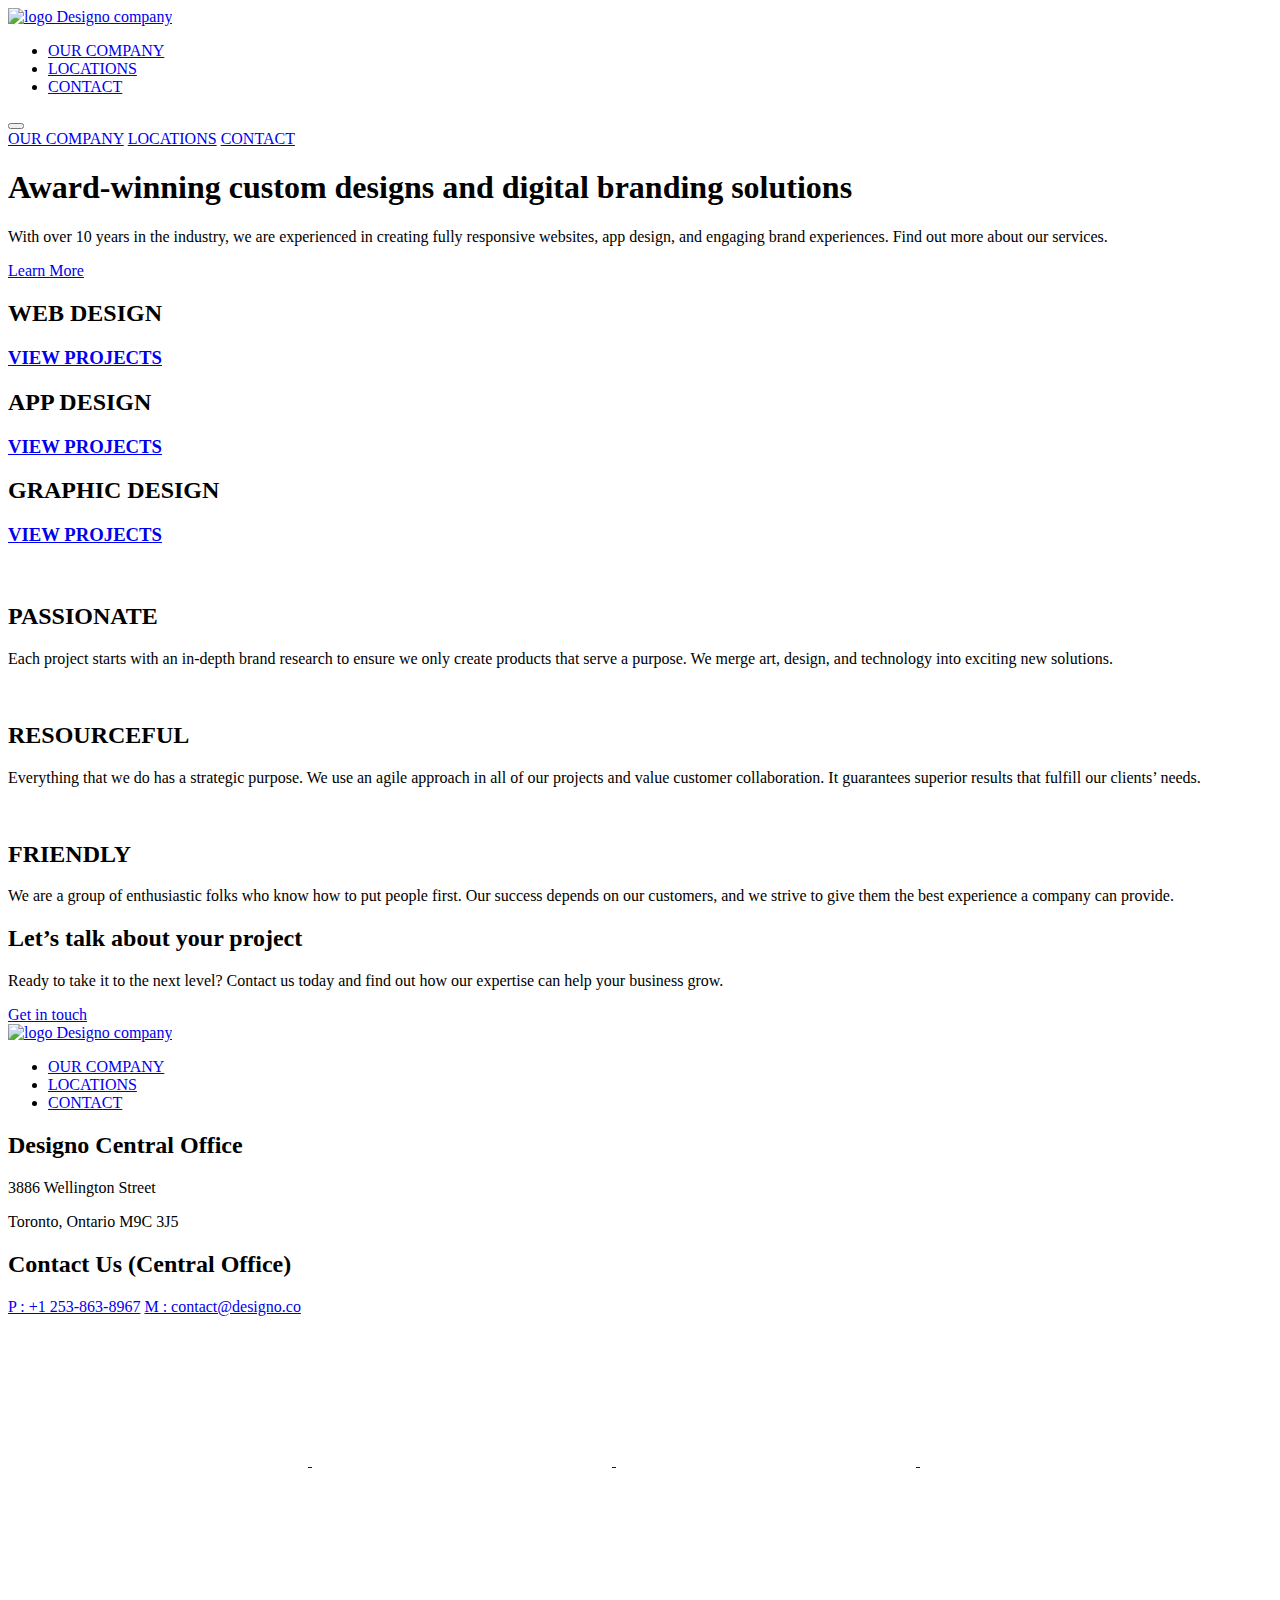
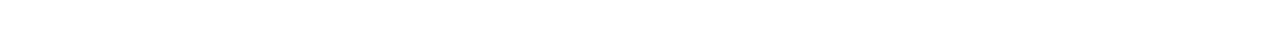
==== index.html @ 315377ab "Add files via upload" ====
<!DOCTYPE html>
<html lang="en">
<head>
    <meta charset="UTF-8">
    <meta http-equiv="X-UA-Compatible" content="IE=edge">
    <meta name="viewport" content="width=device-width, initial-scale=1.0">
    <title>Designo</title>
    <link rel="stylesheet" href="css/main.css">
    <link rel="preconnect" href="https://fonts.googleapis.com">
    <link rel="preconnect" href="https://fonts.gstatic.com" crossorigin>
    <link href="https://fonts.googleapis.com/css2?family=Jost:wght@400;500&family=Poppins:wght@300;400;600;900&display=swap"
        rel="stylesheet">
</head>
<body>
    <header class="header">
        <section class="container flex">
            <a class="logo" href="./index.html"><img class="header__logo" src="./assets/images/logo-light.png" alt="logo Designo company"></a>
            <nav>
                <ul class="menu header__menu flex">
                    <li><a href="./about-us.html">OUR COMPANY</a></li>
                    <li><a href="./local.html">LOCATIONS</a></li>
                    <li><a href="./contact-us.html">CONTACT</a></li>
                </ul>
            </nav>
            
            <div class="dropdown">
                <button class="burger dropbtn" type="button"></button>
                <div id="myDropdown" class="myDropdown dropdown-content">
                    <nav class="dropdown__link">
                        <a href="./about-us.html">OUR COMPANY</a>
                        <a href="./local.html">LOCATIONS</a>
                        <a href="./contact-us.html">CONTACT</a>
                    </nav>
                    <div class="myMain"></div>
                </div>
            </div>
        </section>
        
    </header>
    <main class="main main-page container-bg">
        
        <section class="container hero flex">
            <div class="hero__content">
                <h1>
                    Award-winning custom designs and digital branding solutions
                </h1>
                <p>
                    With over 10 years in the industry, we are experienced in creating fully responsive websites, app design, and engaging
                    brand experiences. Find out more about our services.
                </p>
                <a href="./about-us.html">
                    Learn More
                </a>
            </div>
        </section>
        <section class="container flex products">
            <div class="products__content">
                <article class="products__content-item product product__item-web">
                    <div>
                        <h2>WEB DESIGN</h2>
                        <a href="./web-desing.html">
                            <h3>VIEW PROJECTS</h3>
                        </a>
                    </div>
                </article>
                <div class="products__content-item">
                    <article class="product product__item-app">
                        <div>
                            <h2>APP DESIGN</h2>
                            <a href="./app-desing.html">
                                <h3>VIEW PROJECTS</h3>
                            </a>
                        </div>
                    </article>
                    <article class="product product__item-graphic">
                        <div>
                            <h2>GRAPHIC DESIGN</h2>
                            <a href="./graphic-desing.html">
                                <h3>VIEW PROJECTS</h3>
                            </a>
                        </div>
                    </article>
                </div>
            </div>
        </section>
        <section class="container flex props">
            <article class="props__item">
                <img src="./assets/images/passionate.svg" alt="">
                <div>
                    <h2>PASSIONATE</h2>
                    <p>Each project starts with an in-depth brand research to ensure we only create products that serve a purpose. We merge
                        art, design, and technology into exciting new solutions.</p>
                </div>
            </article>
            <article class="props__item">
                <img src="./assets/images/resourseful.svg" alt="">
                <div>
                    <h2>RESOURCEFUL</h2>
                    <p>Everything that we do has a strategic purpose. We use an agile approach in all of our projects and value customer
                        collaboration. It guarantees superior results that fulfill our clients’ needs.</p>
                </div>
            </article>
            <article class="props__item">
                <img src="./assets/images/friendly.svg" alt="">        
                <div>
                    <h2>FRIENDLY</h2>
                    <p>We are a group of enthusiastic folks who know how to put people first. Our success depends on our customers, and we
                        strive to give them the best experience a company can provide.</p>
                </div>
            </article>
        </section>
    </main>
    <footer class="footer">
        <section class="container">
            <article class="touch ">
                <div class="touch__text">
                    <h2>
                        Let’s talk about&nbsp;your project
                    </h2>
                    <p>
                        Ready to take it to the next level? Contact us today and find out
                        how our expertise can help your business grow.
                    </p>
                </div>
                <a href="./contact-us.html">
                    Get in touch
                </a>
            </article>
            <section class="footer__content flex">
                <a class="logo" href="./index.html"><img class="header__logo" src="./assets/images/logo-dark.png" alt="logo Designo company"></a>
                <ul class="footer__menu flex">
                    <li><a href="./about-us.html">OUR COMPANY</a></li>
                    <li><a href="./local.html">LOCATIONS</a></li>
                    <li><a href="./contact-us.html">CONTACT</a></li>
                </ul>
            </section>
            <section class="info flex">
                <article class="info__item">
                    <h2>Designo Central Office</h2>
                    <p>3886 Wellington Street</p>
                    <p>Toronto, Ontario M9C 3J5</p>   
                </article>
                <article class="info__item contact">
                    <h2>Contact Us (Central Office)</h2>
                    <a href="tel:+12538638967">P : +1 253-863-8967</a>
                    <a href="mailto:contact@designo.co">M : contact@designo.co</a>
                </article>
                <article class="contact__icons">
                    <a href="#">
                        <svg class="info__item-icon">
                            <use href="./assets/images/symbols.svg#icon-fb"></use>
                        </svg>
                    </a>
                    <a href="#">
                        <svg class="info__item-icon">
                            <use href="./assets/images/symbols.svg#icon-yt"></use>
                        </svg>
                    </a>
                    <a href="#">
                        <svg class="info__item-icon">
                            <use href="./assets/images/symbols.svg#icon-twit"></use>
                        </svg>
                    </a>
                    <a href="#">
                        <svg class="info__item-icon">
                            <use href="./assets/images/symbols.svg#icon-pin"></use>
                        </svg>
                    </a>
                    <a href="#">
                        <svg class="info__item-icon">
                            <use href="./assets/images/symbols.svg#icon-inst"></use>
                        </svg>
                    </a>
                </article>
            </section>
        </section>
    </footer>


    <script src="https://cdn.jsdelivr.net/npm/swiper@11/swiper-bundle.min.js"></script>
    <script src="./js/mobile-menu.js"></script>

</body>
</html>
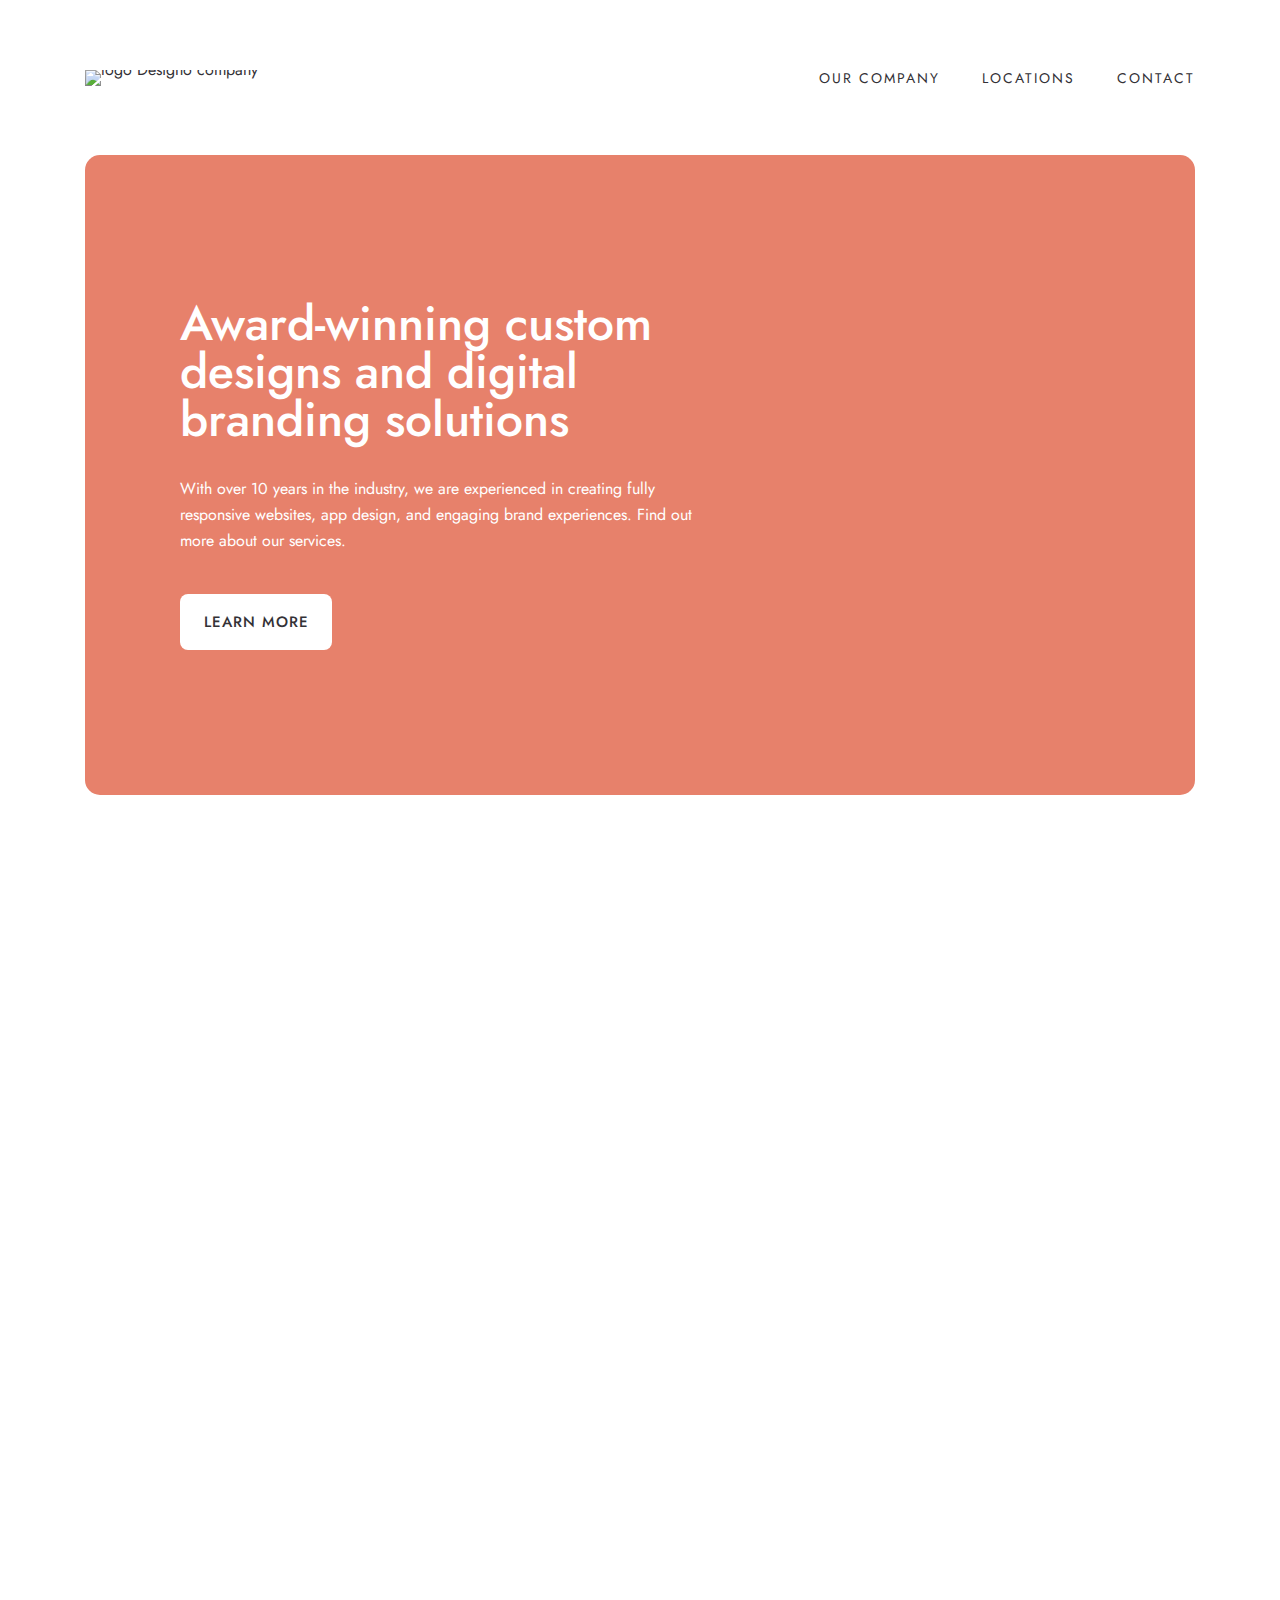
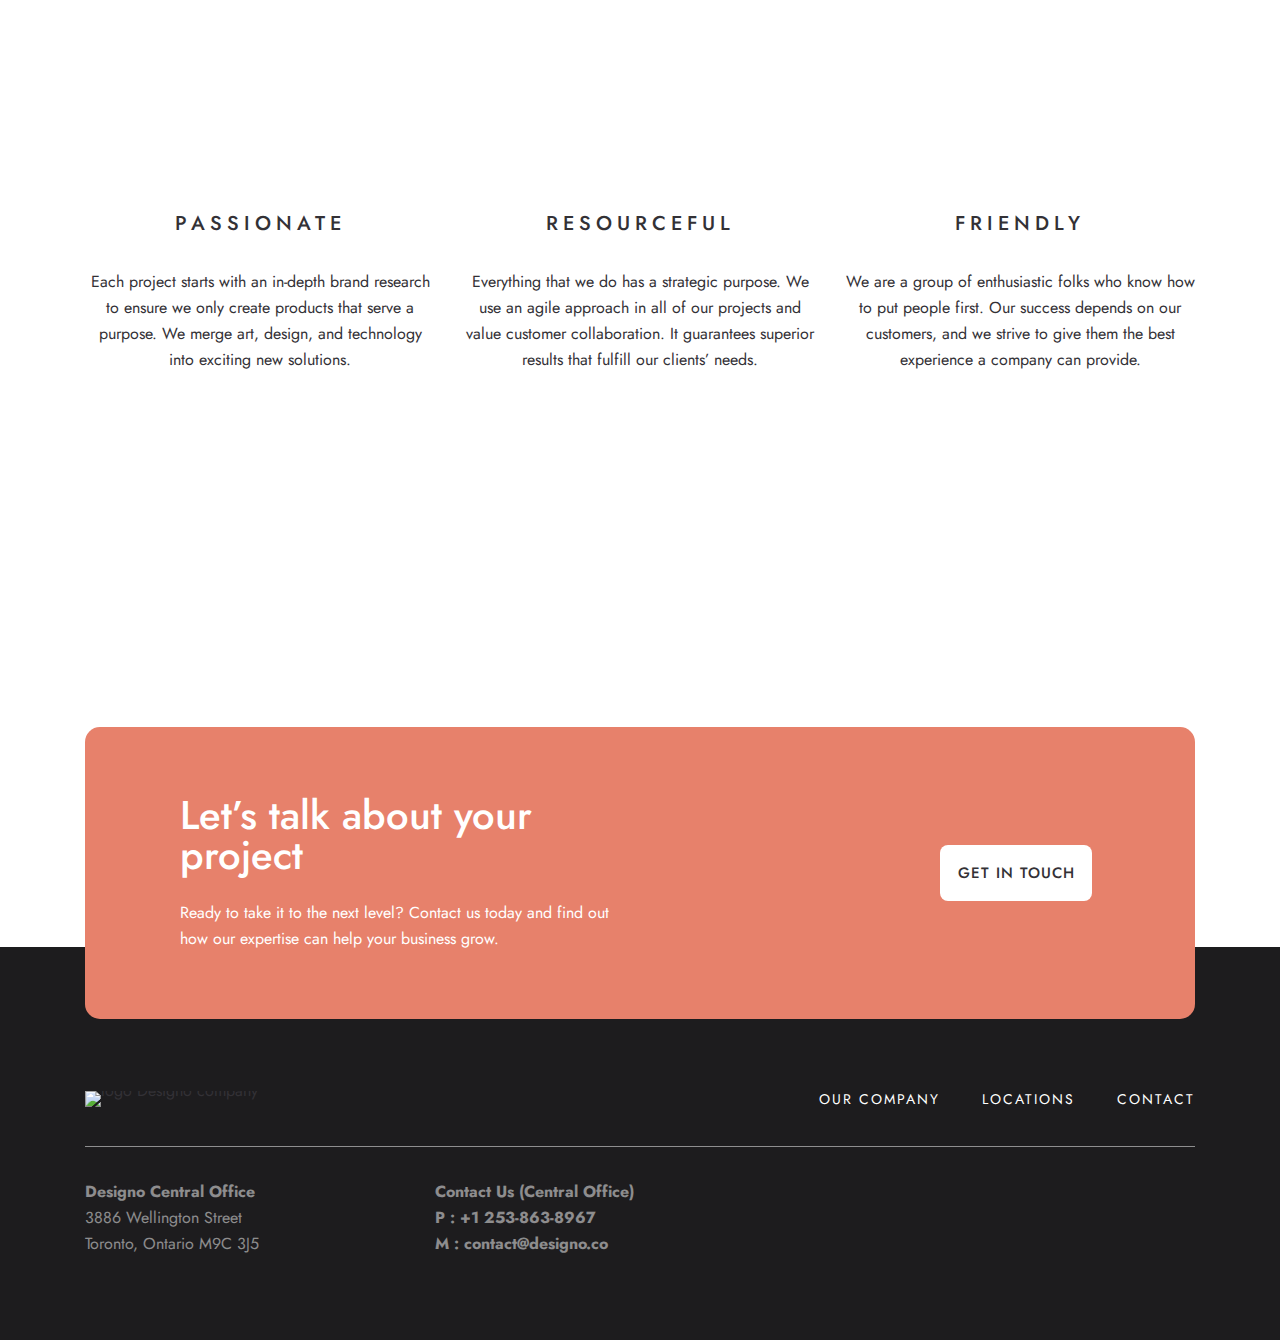
==== commit 2d5670f4: "Update index.html" ====
--- a/index.html
+++ b/index.html
@@ -39,18 +39,21 @@
     </header>
     <main class="main main-page container-bg">
         
-        <section class="container hero flex">
-            <div class="hero__content">
-                <h1>
-                    Award-winning custom designs and digital branding solutions
-                </h1>
-                <p>
-                    With over 10 years in the industry, we are experienced in creating fully responsive websites, app design, and engaging
-                    brand experiences. Find out more about our services.
-                </p>
-                <a href="./about-us.html">
-                    Learn More
-                </a>
+        <section class="container">
+            <div class="hero flex">
+                <div class="hero__content">
+                    <h1>
+                        Award-winning custom designs and digital branding solutions
+                    </h1>
+                    <p>
+                        With over 10 years in the industry, we are experienced in creating fully responsive websites, app design, and
+                        engaging
+                        brand experiences. Find out more about our services.
+                    </p>
+                    <a href="./about-us.html">
+                        Learn More
+                    </a>
+                </div>
             </div>
         </section>
         <section class="container flex products">
@@ -181,4 +184,4 @@
     <script src="./js/mobile-menu.js"></script>
 
 </body>
-</html>+</html>
--- a/css/main.css
+++ b/css/main.css
@@ -0,0 +1,1641 @@
+.card {
+  margin-top: 160px;
+  display: flex;
+  flex-wrap: wrap;
+  gap: 32px 30px;
+}
+
+.card__item {
+  max-width: 350px;
+  text-align: center;
+  display: flex;
+  flex-direction: column;
+}
+@media screen and (max-width: 768px) {
+  .card__item {
+    flex-direction: row;
+    max-width: 689px;
+    width: 100%;
+  }
+}
+@media screen and (max-width: 480px) {
+  .card__item {
+    flex-direction: column;
+    max-width: 327px;
+    width: 100%;
+    margin: 0 auto;
+  }
+}
+
+.card__item img {
+  display: block;
+  border-radius: 15px 15px 0 0;
+}
+@media screen and (max-width: 768px) {
+  .card__item img {
+    border-radius: 15px 0 0 15px;
+    height: 310px;
+  }
+}
+@media screen and (max-width: 480px) {
+  .card__item img {
+    border-radius: 15px 15px 0 0;
+  }
+}
+
+.card__item-text {
+  padding: 32px;
+  height: 158px;
+  background-color: #FDF3F0;
+  border-radius: 0 0 15px 15px;
+}
+@media screen and (max-width: 768px) {
+  .card__item-text {
+    border-radius: 0 15px 15px 0;
+    min-height: 310px;
+    display: flex;
+    flex-direction: column;
+    justify-content: center;
+    align-items: center;
+  }
+}
+@media screen and (max-width: 480px) {
+  .card__item-text {
+    border-radius: 0 0 15px 15px;
+    min-height: -webkit-fit-content;
+    min-height: -moz-fit-content;
+    min-height: fit-content;
+    display: flex;
+    flex-direction: column;
+    justify-content: center;
+    align-items: center;
+  }
+}
+
+.card__item-text h2 {
+  color: #E7816B;
+  font-size: 20px;
+  font-weight: 500;
+  letter-spacing: 5px;
+  margin-bottom: 16px;
+  text-transform: uppercase;
+}
+
+.card__item:hover .card__item-text {
+  background-color: #E7816B;
+  color: #FFF;
+}
+
+.card__item:hover .card__item-text h2 {
+  color: #FFF;
+}
+
+.burger {
+  display: none;
+  width: 24px;
+  height: 20px;
+  background-color: transparent;
+  border: none;
+  position: relative;
+  padding: 0;
+}
+.burger::after {
+  top: 0;
+  left: 0;
+  content: "";
+  position: absolute;
+  height: 4px;
+  background-color: #1D1C1E;
+  width: 100%;
+  box-shadow: 0 8px 0 0 #1D1C1E, 0 16px 0 0 #1D1C1E;
+}
+@media screen and (max-width: 480px) {
+  .burger {
+    display: block;
+  }
+}
+
+.close::after {
+  top: 10px;
+  left: 0;
+  content: "";
+  position: absolute;
+  height: 4px;
+  background-color: #1D1C1E;
+  box-shadow: none;
+  width: 100%;
+  transform: rotate(45deg);
+}
+.close::before {
+  top: 10px;
+  left: 0;
+  content: "";
+  position: absolute;
+  height: 4px;
+  background-color: #1D1C1E;
+  width: 100%;
+  transform: rotate(135deg);
+}
+
+.dropdown {
+  display: none;
+}
+@media screen and (max-width: 480px) {
+  .dropdown {
+    display: block;
+  }
+}
+
+.dropdown-content {
+  display: none;
+  position: absolute;
+  background-color: #1D1C1E;
+  color: white;
+  font-size: 24px;
+  line-height: 25px;
+  z-index: 2;
+  width: 100%;
+  left: 0;
+  top: 96px;
+  padding: 48px 24px;
+}
+
+.dropdown__link {
+  display: flex;
+  flex-direction: column;
+  gap: 32px;
+  position: relative;
+  z-index: 5;
+}
+
+.show {
+  display: block;
+}
+
+.myMain {
+  background: hsl(0deg, 0%, 0%);
+  opacity: 0.5;
+  height: 100vh;
+  width: 100%;
+  position: absolute;
+  z-index: 4;
+  left: 0;
+  top: 0;
+}
+
+* {
+  margin: 0;
+  box-sizing: border-box;
+}
+
+body {
+  font-family: "Jost", sans-serif;
+  color: #333136;
+  font-size: 16px;
+  font-weight: 400;
+  line-height: 26px;
+}
+
+ul {
+  list-style: none;
+  padding-left: 0;
+}
+
+a {
+  color: inherit;
+  text-decoration: none;
+  cursor: pointer;
+}
+
+h1,
+h2,
+h3,
+h4 {
+  font-size: inherit;
+}
+
+.products {
+  /* padding: 160px 0 0; */
+  min-height: 960px;
+}
+@media screen and (max-width: 768px) {
+  .products {
+    min-height: 889px;
+  }
+}
+@media screen and (max-width: 480px) {
+  .products {
+    min-height: 1038px;
+  }
+}
+
+.products__content {
+  width: 100%;
+  display: flex;
+  gap: 30px;
+  text-transform: uppercase;
+}
+@media screen and (max-width: 768px) {
+  .products__content {
+    flex-direction: column;
+  }
+}
+@media screen and (max-width: 480px) {
+  .products__content {
+    max-width: 327px;
+    margin: 0 auto;
+    gap: 24px;
+  }
+}
+
+.products__content article div {
+  border-radius: inherit;
+  width: inherit;
+  height: 100%;
+  transition: background 0.5s cubic-bezier(0.075, 0.82, 0.165, 1);
+}
+
+.products__content article:hover div {
+  background-color: hsla(11deg, 72%, 66%, 0.8);
+}
+
+.products__content-item {
+  width: 100%;
+  gap: 24px;
+  display: flex;
+  flex-direction: column;
+}
+
+.product__item-app {
+  background-image: url(../assets/images/app.jpg);
+  background-repeat: no-repeat;
+  background-size: cover;
+}
+
+.product__item-graphic {
+  background-image: url(../assets/images/graphic.jpg);
+  background-repeat: no-repeat;
+  background-size: cover;
+}
+
+div.products__content-item article.product {
+  background-repeat: no-repeat;
+  background-size: cover;
+  background-position: center center;
+}
+
+.products__content-item.product {
+  min-height: 640px;
+}
+@media screen and (max-width: 768px) {
+  .products__content-item.product {
+    min-height: 200px;
+  }
+}
+@media screen and (max-width: 480px) {
+  .products__content-item.product {
+    min-height: 250px;
+  }
+}
+
+.product__item-web {
+  background-image: url(../assets/images/web.png);
+  background-repeat: no-repeat;
+  background-size: cover;
+  background-position: center center;
+}
+
+/* .products__content-item.product:hover{
+    background-color: #E7816B ;
+    background-image: url(../assets/images/web.png);
+} */
+.product {
+  max-width: 540px;
+  width: 100%;
+  height: 308px;
+  border-radius: 15px;
+  color: #FFF;
+}
+@media screen and (max-width: 768px) {
+  .product {
+    max-width: 689px;
+    height: 200px;
+  }
+}
+@media screen and (max-width: 480px) {
+  .product {
+    height: 250px;
+  }
+}
+
+.product div {
+  display: flex;
+  flex-direction: column;
+  align-items: center;
+  justify-content: center;
+  gap: 24px;
+}
+@media screen and (max-width: 480px) {
+  .product div {
+    gap: 12px;
+  }
+}
+
+.product div h2 {
+  font-size: 40px;
+  font-weight: 500;
+  line-height: 48px;
+  letter-spacing: 2px;
+}
+@media screen and (max-width: 480px) {
+  .product div h2 {
+    font-size: 28px;
+    line-height: 36px;
+    letter-spacing: 1.4px;
+  }
+}
+
+.product div a {
+  /* font-size: 15px;
+  font-weight: 500;
+  letter-spacing: 5px;
+  padding-right: 26px; */
+  background-image: url(../assets/images/arrow-right.svg);
+  background-repeat: no-repeat;
+  background-position: right center;
+}
+
+.product div a h3 {
+  font-size: 15px;
+  font-weight: 500;
+  letter-spacing: 5px;
+  padding-right: 26px;
+}
+
+.hidden {
+  position: absolute;
+  left: -10000px;
+  top: auto;
+  width: 1px;
+  height: 1px;
+  overflow: hidden;
+}
+
+.about-page {
+  background: url(../assets/images/body_bg_top.png), url(../assets/images/about/about-bg-down.png);
+  background-repeat: no-repeat;
+  background-position: left top 320px, right bottom 388px;
+}
+@media screen and (max-width: 768px) {
+  .about-page {
+    background: none;
+  }
+}
+
+.about-info {
+  background: url(../assets/images/about/about-cirlce.png) #E7816B;
+  background-repeat: no-repeat;
+  background-position: left center;
+  background-size: cover;
+  max-height: 480px;
+  border-radius: 15px;
+  margin-bottom: 160px;
+  display: flex;
+  align-items: center;
+  justify-content: space-between;
+  flex-wrap: wrap;
+}
+@media screen and (max-width: 768px) {
+  .about-info {
+    flex-direction: column-reverse;
+    min-height: 632px;
+    justify-content: flex-end;
+    background-position: right 123px top -90px;
+    margin-bottom: 120px;
+  }
+}
+@media screen and (max-width: 480px) {
+  .about-info {
+    min-height: 715px;
+    margin-bottom: 10px;
+  }
+}
+@media screen and (max-width: 375px) {
+  .about-info {
+    border-radius: 0;
+    margin-bottom: 0px;
+  }
+}
+.about-info img {
+  border-radius: 0 15px 15px 0;
+}
+@media screen and (max-width: 768px) {
+  .about-info img {
+    display: none;
+  }
+}
+.about-info__text {
+  width: 50%;
+  color: white;
+  padding: 0 0 0 95px;
+}
+@media screen and (max-width: 768px) {
+  .about-info__text {
+    width: -webkit-fit-content;
+    width: -moz-fit-content;
+    width: fit-content;
+    text-align: center;
+    padding: 0 52px;
+  }
+}
+@media screen and (max-width: 480px) {
+  .about-info__text {
+    padding: 0 24px;
+  }
+}
+.about-info__text h2 {
+  font-size: 48px;
+  font-weight: 500;
+  line-height: 1;
+  margin-bottom: 32px;
+}
+@media screen and (max-width: 768px) {
+  .about-info__text h2 {
+    margin-top: 64px;
+    margin-bottom: 24px;
+  }
+}
+@media screen and (max-width: 480px) {
+  .about-info__text h2 {
+    font-size: 32px;
+    line-height: 36px;
+    margin-top: 80px;
+  }
+}
+.about-info__text p {
+  margin-bottom: 32px;
+}
+@media screen and (max-width: 480px) {
+  .about-info__text p {
+    font-size: 15px;
+    line-height: 25px;
+    margin-bottom: 80px;
+  }
+}
+.about-info .image-first {
+  display: none;
+}
+@media screen and (max-width: 768px) {
+  .about-info .image-first {
+    border-radius: 15px 15px 0 0;
+    position: relative;
+    display: block;
+    min-height: 320px;
+    width: 100%;
+    background: url(../assets/images/about/faceit-tablet.png);
+  }
+}
+@media screen and (max-width: 480px) {
+  .about-info .image-first {
+    background: url(../assets/images/about/faceit-mobile.png);
+  }
+}
+@media screen and (max-width: 375px) {
+  .about-info .image-first {
+    border-radius: 0px;
+  }
+}
+
+.about-info__item {
+  border-radius: 15px;
+  margin-bottom: 160px;
+  background: url(../assets/images/about/group.png) #FDF3F0;
+  background-repeat: no-repeat;
+  background-position: 330px bottom;
+}
+@media screen and (max-width: 768px) {
+  .about-info__item {
+    background-position: left 97px bottom 60px;
+    margin-bottom: 120px;
+  }
+}
+@media screen and (max-width: 375px) {
+  .about-info__item {
+    border-radius: 0;
+  }
+}
+.about-info__item img {
+  border-radius: 15px 0 0 15px;
+}
+@media screen and (max-width: 768px) {
+  .about-info__item img {
+    display: none;
+  }
+}
+.about-info__item .image-second {
+  display: none;
+}
+@media screen and (max-width: 768px) {
+  .about-info__item .image-second {
+    border-radius: 15px 15px 0 0;
+    display: block;
+    min-height: 320px;
+    width: 100%;
+    background: url(../assets/images/about/talent-tablet.png);
+  }
+}
+@media screen and (max-width: 480px) {
+  .about-info__item .image-second {
+    display: block;
+    background: url(../assets/images/about/talent-mobile.png);
+  }
+}
+@media screen and (max-width: 375px) {
+  .about-info__item .image-second {
+    border-radius: 0;
+  }
+}
+
+.about-info__item-text {
+  width: 50%;
+  padding: 0 95px 0 10px;
+}
+.about-info__item-text h2 {
+  color: #E7816B;
+  font-size: 48px;
+  font-weight: 500;
+  line-height: 1;
+  margin-bottom: 32px;
+}
+@media screen and (max-width: 480px) {
+  .about-info__item-text h2 {
+    font-size: 32px;
+    line-height: 36px;
+    margin-top: 0;
+    margin-bottom: 24px;
+  }
+}
+.about-info__item-text p {
+  margin-bottom: 32px;
+}
+@media screen and (max-width: 480px) {
+  .about-info__item-text p {
+    font-size: 15px;
+    line-height: 25px;
+    margin-bottom: 0px;
+  }
+}
+@media screen and (max-width: 768px) {
+  .about-info__item-text {
+    width: -webkit-fit-content;
+    width: -moz-fit-content;
+    width: fit-content;
+    padding: 68px 52px;
+    text-align: center;
+  }
+}
+@media screen and (max-width: 480px) {
+  .about-info__item-text {
+    padding: 80px 24px;
+  }
+}
+
+.location {
+  margin-bottom: 160px;
+}
+@media screen and (max-width: 480px) {
+  .location {
+    margin-bottom: 120px;
+  }
+}
+.location__container {
+  display: flex;
+  align-items: center;
+  justify-content: space-between;
+  flex-wrap: wrap;
+  gap: 30px;
+}
+@media screen and (max-width: 768px) {
+  .location__container {
+    justify-content: center;
+    gap: 80px;
+  }
+}
+@media screen and (max-width: 480px) {
+  .location__container {
+    gap: 48px;
+  }
+}
+.location__item {
+  display: flex;
+  flex-direction: column;
+  align-items: center;
+  justify-content: center;
+  min-width: 350px;
+}
+.location__item img {
+  margin-bottom: 48px;
+}
+.location__item h2 {
+  color: #333136;
+  font-size: 20px;
+  font-weight: 500;
+  line-height: 26px;
+  letter-spacing: 5px;
+  margin-bottom: 32px;
+}
+.location__item a {
+  color: #fff;
+  text-align: center;
+  font-size: 15px;
+  font-weight: 500;
+  letter-spacing: 1px;
+  text-transform: uppercase;
+  background-color: #E7816B;
+  padding: 18px 18.5px;
+  border-radius: 8px;
+  transition: background-color 0.5s;
+}
+.location__item a:hover {
+  background-color: #FFAD9B;
+}
+
+.real-deal {
+  border-radius: 15px;
+  margin-bottom: 380px;
+  background: url(../assets/images/about/real-deal.png) #FDF3F0;
+  background-repeat: no-repeat;
+  background-position: left bottom;
+}
+@media screen and (max-width: 768px) {
+  .real-deal {
+    flex-direction: column-reverse;
+    text-align: center;
+    background-position: left 97px bottom 60px;
+  }
+}
+@media screen and (max-width: 375px) {
+  .real-deal {
+    border-radius: 0;
+  }
+}
+.real-deal img {
+  border-radius: 0 15px 15px 0;
+}
+@media screen and (max-width: 768px) {
+  .real-deal img {
+    display: none;
+  }
+}
+.real-deal__text {
+  width: 50%;
+  padding: 0 10px 0 95px;
+}
+@media screen and (max-width: 768px) {
+  .real-deal__text {
+    width: -webkit-fit-content;
+    width: -moz-fit-content;
+    width: fit-content;
+    padding: 68px 52px;
+  }
+}
+@media screen and (max-width: 480px) {
+  .real-deal__text {
+    padding: 80px 24px;
+  }
+}
+.real-deal__text h2 {
+  color: #E7816B;
+  font-size: 48px;
+  font-weight: 500;
+  line-height: 1;
+  margin-bottom: 32px;
+}
+@media screen and (max-width: 480px) {
+  .real-deal__text h2 {
+    font-size: 32px;
+    line-height: 36px;
+    margin-top: 0;
+    margin-bottom: 24px;
+  }
+}
+.real-deal__text p {
+  margin-bottom: 32px;
+}
+@media screen and (max-width: 480px) {
+  .real-deal__text p {
+    font-size: 15px;
+    line-height: 25px;
+    margin-bottom: 0px;
+  }
+}
+.real-deal .image-deal {
+  display: none;
+}
+@media screen and (max-width: 768px) {
+  .real-deal .image-deal {
+    border-radius: 15px 15px 0 0;
+    position: relative;
+    display: block;
+    min-height: 320px;
+    width: 100%;
+    background: url(../assets/images/about/deal-tablet.png);
+  }
+}
+@media screen and (max-width: 480px) {
+  .real-deal .image-deal {
+    border-radius: 15px 15px 0 0;
+    background: url(../assets/images/about/deal-mobile.png);
+  }
+}
+@media screen and (max-width: 375px) {
+  .real-deal .image-deal {
+    border-radius: 0;
+  }
+}
+
+.app-desing__touch {
+  background: url(../assets/images/app-circle.png) #E7816B;
+  background-repeat: no-repeat;
+  background-position: left center;
+  background-size: cover;
+}
+
+.graphic-desing__touch {
+  background: url(../assets/images/grap-circle.png) #E7816B;
+  background-repeat: no-repeat;
+  background-position: left center;
+  background-size: cover;
+}
+
+.locations {
+  margin-bottom: 32px;
+  gap: 30px;
+}
+@media screen and (max-width: 375px) {
+  .locations {
+    gap: 0;
+  }
+}
+.locations:nth-child(3) {
+  margin-bottom: 380px;
+}
+.locations__item {
+  display: flex;
+  flex-direction: column;
+  justify-content: center;
+  padding-left: 95px;
+  height: 326px;
+  flex-grow: 1;
+  border-radius: 15px;
+  background: url(../assets/images/local/local-circle.png) #FDF3F0;
+  background-position: left center;
+  background-repeat: no-repeat;
+}
+@media screen and (max-width: 768px) {
+  .locations__item {
+    width: 100%;
+  }
+}
+@media screen and (max-width: 480px) {
+  .locations__item {
+    padding: 80px 24px;
+    height: -webkit-fit-content;
+    height: -moz-fit-content;
+    height: fit-content;
+    align-items: center;
+    text-align: center;
+  }
+}
+@media screen and (max-width: 375px) {
+  .locations__item {
+    border-radius: 0;
+  }
+}
+.locations__item h2 {
+  margin-bottom: 24px;
+  color: #E7816B;
+  font-size: 40px;
+  font-weight: 500;
+  line-height: 48px;
+}
+@media screen and (max-width: 480px) {
+  .locations__item h2 {
+    font-size: 32px;
+    line-height: 36px;
+  }
+}
+@media screen and (max-width: 480px) {
+  .locations__item p, .locations__item a {
+    font-size: 15px;
+    line-height: 25px;
+  }
+}
+.locations__item-adress {
+  display: flex;
+  gap: 30px;
+}
+@media screen and (max-width: 480px) {
+  .locations__item-adress {
+    flex-direction: column;
+  }
+}
+.locations__item-adress div h3 {
+  color: #333136;
+  font-size: 16px;
+  font-style: normal;
+  font-weight: 700;
+  line-height: 26px; /* 162.5% */
+}
+.locations__tel, .locations__text {
+  flex-grow: 1;
+  display: flex;
+  flex-direction: column;
+}
+.locations__text {
+  max-width: 255px;
+}
+.locations__map {
+  border-radius: 15px;
+  display: block;
+  width: 326px;
+  height: 326px;
+}
+@media screen and (max-width: 768px) {
+  .locations__map {
+    width: 100%;
+  }
+}
+@media screen and (max-width: 375px) {
+  .locations__map {
+    border-radius: 0;
+  }
+}
+
+@media screen and (max-width: 768px) {
+  .locations__canada,
+.locations__unki {
+    flex-direction: column-reverse;
+  }
+}
+
+@media screen and (max-width: 768px) {
+  .map-div {
+    max-width: 678px;
+    width: 100%;
+    flex-shrink: 1;
+  }
+}
+
+.header {
+  position: relative;
+}
+
+.header .container {
+  height: 155px;
+}
+@media screen and (max-width: 480px) {
+  .header .container {
+    height: 96px;
+    padding: 0 24px;
+  }
+}
+
+.container {
+  max-width: 1130px;
+  padding: 0 10px;
+  margin: 0 auto;
+}
+@media screen and (max-width: 786px) {
+  .container {
+    max-width: 709px;
+  }
+}
+@media screen and (max-width: 480px) {
+  .container {
+    padding: 0;
+  }
+}
+
+.flex {
+  display: flex;
+  align-items: center;
+  justify-content: space-between;
+  flex-wrap: wrap;
+}
+
+.logo {
+  line-height: 0;
+}
+
+.header__logo {
+  width: 200px;
+  height: 27px;
+}
+
+.menu {
+  gap: 42px;
+}
+@media screen and (max-width: 480px) {
+  .menu {
+    display: none;
+  }
+}
+
+.menu a {
+  text-transform: uppercase;
+  letter-spacing: 2px;
+  font-size: 14px;
+  line-height: 14px;
+  transition: -webkit-text-decoration-line 0.5s ease-in-out;
+  transition: text-decoration-line 0.5s ease-in-out;
+  transition: text-decoration-line 0.5s ease-in-out, -webkit-text-decoration-line 0.5s ease-in-out;
+}
+.menu a:hover {
+  -webkit-text-decoration-line: underline;
+          text-decoration-line: underline;
+}
+
+.main {
+  max-width: 1440px;
+  margin: 0 auto;
+}
+@media screen and (max-width: 768px) {
+  .main {
+    max-width: 768px;
+  }
+}
+@media screen and (max-width: 480px) {
+  .main {
+    max-width: 375px;
+  }
+}
+
+.main-page {
+  background: url(../assets/images/body_bg_top.png), url(../assets/images/body_bg_bot.png);
+  background-repeat: no-repeat;
+  background-position: left top 320px, right bottom 75px;
+}
+@media screen and (max-width: 768px) {
+  .main-page {
+    background: none;
+  }
+}
+
+.hero {
+  min-height: 640px;
+  border-radius: 15px;
+  padding: 0 95px;
+  color: #FFF;
+  background: url(../assets/images/hero_smart.png), url(../assets/images/hero_bg_circle.png) #E7816B;
+  background-repeat: no-repeat;
+  background-position: right bottom;
+}
+@media screen and (max-width: 768px) {
+  .hero {
+    padding: 0 58px;
+    min-height: 843px;
+    background: url(../assets/images/hero_smart_tablet.png), url(../assets/images/hero_bg_circle.png) #E7816B;
+    background-repeat: no-repeat;
+    background-position: center bottom, right -121px center;
+    align-items: flex-start;
+  }
+}
+@media screen and (max-width: 480px) {
+  .hero {
+    padding: 0 24px;
+  }
+}
+@media screen and (max-width: 375px) {
+  .hero {
+    border-radius: 0;
+    padding: 0 24px;
+  }
+}
+
+.hero__content {
+  max-width: 540px;
+}
+@media screen and (max-width: 768px) {
+  .hero__content {
+    text-align: center;
+    display: flex;
+    flex-direction: column;
+    align-items: center;
+  }
+}
+@media screen and (max-width: 480px) {
+  .hero__content {
+    max-width: 327px;
+  }
+}
+
+.hero__content h1 {
+  min-height: 165px;
+  font-size: 48px;
+  font-weight: 500;
+  line-height: 48px;
+  margin-bottom: 11px;
+}
+@media screen and (max-width: 768px) {
+  .hero__content h1 {
+    margin-top: 60px;
+  }
+}
+@media screen and (max-width: 480px) {
+  .hero__content h1 {
+    max-width: 327px;
+    margin-top: 80px;
+    font-size: 32px;
+    line-height: 36px;
+    min-height: -webkit-fit-content;
+    min-height: -moz-fit-content;
+    min-height: fit-content;
+  }
+}
+
+.hero__content p {
+  margin-bottom: 40px;
+}
+@media screen and (max-width: 480px) {
+  .hero__content p {
+    font-size: 15px;
+    font-weight: 400;
+    line-height: 25px;
+  }
+}
+
+.hero__content a,
+.touch a {
+  display: flex;
+  justify-content: center;
+  align-items: center;
+  width: 152px;
+  min-height: 56px;
+  color: #333136;
+  border-radius: 8px;
+  background-color: #FFF;
+  font-size: 15px;
+  font-weight: 500;
+  letter-spacing: 1px;
+  text-transform: uppercase;
+  transition: all 0.5s cubic-bezier(0.075, 0.82, 0.165, 1);
+}
+
+.hero__content a:hover,
+.touch a:hover {
+  color: #FFF;
+  background-color: #FFAD9B;
+}
+
+.props {
+  gap: 30px;
+  text-align: center;
+  min-height: 792px;
+  align-items: flex-start;
+}
+@media screen and (max-width: 768px) {
+  .props {
+    min-height: 200px;
+    margin-bottom: 331px;
+    gap: 80px;
+  }
+}
+@media screen and (max-width: 480px) {
+  .props {
+    margin-bottom: 311px;
+  }
+}
+
+.props__item {
+  max-width: 350px;
+}
+@media screen and (max-width: 768px) {
+  .props__item {
+    display: flex;
+    max-width: none;
+    text-align: left;
+  }
+}
+@media screen and (max-width: 480px) {
+  .props__item {
+    flex-direction: column;
+    text-align: center;
+    margin: 0 24px;
+  }
+}
+
+.props__item img {
+  margin-bottom: 48px;
+}
+@media screen and (max-width: 768px) {
+  .props__item img {
+    margin-right: 48px;
+  }
+}
+@media screen and (max-width: 480px) {
+  .props__item img {
+    width: 202px;
+    height: 202px;
+    margin: 0 auto 48px;
+  }
+}
+
+.props__item div h2 {
+  font-size: 20px;
+  font-weight: 500;
+  letter-spacing: 5px;
+  margin-bottom: 32px;
+}
+
+.footer {
+  background-color: #1D1C1E;
+  min-height: 393px;
+  position: relative;
+  padding: 144px 0 0;
+}
+@media screen and (max-width: 480px) {
+  .footer .container {
+    display: flex;
+    flex-direction: column;
+    justify-content: center;
+    align-items: center;
+  }
+}
+
+.touch {
+  display: flex;
+  align-items: center;
+  flex-wrap: wrap;
+  max-width: 1110px;
+  width: 100%;
+  top: -220px;
+  border-radius: 15px;
+  min-height: 292px;
+  position: absolute;
+  color: #FFF;
+  padding: 0 95px;
+  background: url(../assets/images/footer-bg.png) #E7816B;
+  background-repeat: no-repeat;
+  background-position: right center;
+  -moz-column-gap: 300px;
+       column-gap: 300px;
+}
+@media screen and (max-width: 1024px) {
+  .touch {
+    max-width: 1004px;
+  }
+}
+@media screen and (max-width: 768px) {
+  .touch {
+    max-width: 690px;
+    min-height: 350px;
+    top: -264px;
+    flex-wrap: nowrap;
+    flex-direction: column;
+    justify-content: center;
+    align-items: center;
+    text-align: center;
+    background: url(../assets/images/footer-tablet.png) #E7816B;
+    background-repeat: no-repeat;
+    background-position: center center;
+  }
+}
+@media screen and (max-width: 480px) {
+  .touch {
+    padding: 0 24px;
+    max-width: 327px;
+    margin: 0 auto;
+    min-height: 379px;
+    background-size: cover;
+  }
+}
+
+.touch__text {
+  max-width: 460px;
+}
+@media screen and (max-width: 768px) {
+  .touch__text {
+    margin-bottom: 32px;
+  }
+}
+
+.touch__text h2 {
+  font-size: 40px;
+  font-weight: 500;
+  line-height: 40px;
+  margin-bottom: 25px;
+}
+@media screen and (max-width: 768px) {
+  .touch__text h2 {
+    margin-bottom: 20px;
+  }
+}
+@media screen and (max-width: 480px) {
+  .touch__text h2 {
+    font-size: 32px;
+    line-height: 36px;
+  }
+}
+
+@media screen and (max-width: 480px) {
+  .touch__text p {
+    font-size: 15px;
+    line-height: 25px;
+  }
+}
+
+.footer__content {
+  margin-bottom: 72px;
+  position: relative;
+}
+@media screen and (max-width: 480px) {
+  .footer__content {
+    flex-direction: column;
+    margin-bottom: 40px;
+  }
+}
+
+.footer__content > a {
+  position: relative;
+}
+@media screen and (max-width: 480px) {
+  .footer__content > a {
+    min-width: 327px;
+    text-align: center;
+  }
+  .footer__content > a::after {
+    content: "";
+    position: absolute;
+    bottom: -32px;
+    left: 0;
+    width: 100%;
+    height: 1px;
+    background: hsla(0deg, 0%, 100%, 0.1);
+    opacity: 0.5;
+  }
+}
+
+.footer__menu {
+  color: #FFF;
+  gap: 42px;
+  font-size: 14px;
+  line-height: 14px;
+  letter-spacing: 2px;
+}
+@media screen and (max-width: 480px) {
+  .footer__menu {
+    flex-direction: column;
+    margin-top: 65px;
+  }
+}
+
+.footer__content::after {
+  content: "";
+  position: absolute;
+  bottom: -40px;
+  width: 100%;
+  height: 1px;
+  background: hsl(0deg, 0%, 100%);
+  opacity: 0.5;
+}
+@media screen and (max-width: 480px) {
+  .footer__content::after {
+    display: none;
+  }
+}
+
+.info {
+  color: hsla(0deg, 0%, 100%, 0.5);
+  align-items: flex-end;
+}
+@media screen and (max-width: 480px) {
+  .info {
+    flex-direction: column;
+    gap: 40px;
+    text-align: center;
+    margin-bottom: 64px;
+  }
+}
+
+.info__item {
+  width: 350px;
+  /* gap: 30px; */
+}
+@media screen and (max-width: 768px) {
+  .info__item {
+    width: 223px;
+  }
+}
+
+.info__item h2 {
+  font-weight: 700;
+}
+
+.info__item a {
+  font-weight: 700;
+}
+
+.contact {
+  display: flex;
+  flex-direction: column;
+}
+
+.contact__icons {
+  height: 24px;
+  display: flex;
+  gap: 24px;
+  justify-content: flex-end;
+  flex-grow: 1;
+}
+
+.info__item-icon {
+  width: 24px;
+  height: 24px;
+  fill: #E7816B;
+  transition: fill 0.5s cubic-bezier(0.175, 0.885, 0.32, 1.275);
+}
+
+.info__item-icon:hover {
+  fill: #FFAD9B;
+}
+
+/* web desing  */
+.main__web-desing {
+  background: url(../assets/images/body_bg_top.png);
+  background-repeat: no-repeat;
+  background-position: left top 126px;
+}
+@media screen and (max-width: 768px) {
+  .main__web-desing {
+    background: none;
+  }
+}
+
+.web-desing div.products__content-item {
+  flex-direction: row;
+}
+@media screen and (max-width: 768px) {
+  .web-desing div.products__content-item {
+    flex-direction: column;
+    background-repeat: no-repeat;
+    background-size: cover;
+  }
+}
+
+.web-desing__touch {
+  background: url(../assets/images/web-circle.png) #E7816B;
+  background-repeat: no-repeat;
+  background-position: right center;
+}
+@media screen and (max-width: 480px) {
+  .web-desing__touch {
+    background-size: cover;
+    padding: 0 24px;
+  }
+}
+
+.main__touch {
+  /* max-width: 1110px; */
+  margin-bottom: 160px;
+  width: 100%;
+  border-radius: 15px;
+  min-height: 252px;
+  color: #FFF;
+  padding: 0 95px;
+  -moz-column-gap: 300px;
+       column-gap: 300px;
+  display: flex;
+  flex-direction: column;
+  text-align: center;
+  justify-content: center;
+  align-items: center;
+}
+@media screen and (max-width: 768px) {
+  .main__touch {
+    margin-bottom: 120px;
+  }
+}
+@media screen and (max-width: 480px) {
+  .main__touch {
+    padding: 0 24px;
+    margin-bottom: 96px;
+    min-height: 320px;
+    min-width: 375px;
+  }
+}
+@media screen and (max-width: 375px) {
+  .main__touch {
+    border-radius: 0;
+  }
+}
+
+.main__touch h2 {
+  font-size: 48px;
+  font-weight: 500;
+  line-height: 1;
+  margin-bottom: 24px;
+}
+@media screen and (max-width: 768px) {
+  .main__touch h2 {
+    font-size: 32px;
+    line-height: 36px;
+  }
+}
+
+.main__touch p {
+  min-width: 409px;
+}
+@media screen and (max-width: 768px) {
+  .main__touch p {
+    min-width: -webkit-fit-content;
+    min-width: -moz-fit-content;
+    min-width: fit-content;
+    font-size: 15px;
+    font-weight: 400;
+    line-height: 25px;
+  }
+}
+
+.web-desing section.products {
+  min-height: 848px;
+  align-items: flex-start;
+  padding-top: 160px;
+}
+@media screen and (max-width: 768px) {
+  .web-desing section.products {
+    padding-top: 120px;
+    padding-bottom: 384px;
+    min-height: -webkit-fit-content;
+    min-height: -moz-fit-content;
+    min-height: fit-content;
+  }
+}
+
+.contact__footer {
+  background-color: #1D1C1E;
+  min-height: 321px;
+  position: relative;
+  padding: 72px 0 0;
+}
+@media screen and (max-width: 480px) {
+  .contact__footer .container {
+    display: flex;
+    flex-direction: column;
+    justify-content: center;
+    align-items: center;
+  }
+}
+
+.contact-us-page {
+  background: url(../assets/images/contact/bg.png);
+  background-repeat: no-repeat;
+  background-position: right bottom 161px;
+}
+@media screen and (max-width: 768px) {
+  .contact-us-page {
+    background: none;
+  }
+}
+
+.contact-us {
+  display: flex;
+  align-items: center;
+  background: url(/assets/images/contact/contact-circle.png) #E7816B;
+  background-repeat: no-repeat;
+  background-position: left top;
+  border-radius: 15px;
+  color: #fff;
+  gap: 95px;
+  margin-bottom: 160px;
+}
+@media screen and (max-width: 768px) {
+  .contact-us {
+    background-position: left -181px top;
+    flex-direction: column;
+    padding: 70px 58px;
+    gap: 40px;
+  }
+}
+@media screen and (max-width: 480px) {
+  .contact-us {
+    padding: 72px 24px;
+    text-align: center;
+    gap: 48px;
+    margin: 0 10px 120px;
+  }
+}
+@media screen and (max-width: 375px) {
+  .contact-us {
+    border-radius: 0;
+    margin: 0 0 120px;
+  }
+}
+.contact-us__text {
+  flex-grow: 1;
+  max-width: 455px;
+  margin-left: 95px;
+}
+@media screen and (max-width: 768px) {
+  .contact-us__text {
+    max-width: -webkit-fit-content;
+    max-width: -moz-fit-content;
+    max-width: fit-content;
+    margin: 0;
+  }
+}
+.contact-us__text h2 {
+  font-size: 48px;
+  font-weight: 500;
+  line-height: 1;
+  margin-bottom: 32px;
+}
+@media screen and (max-width: 768px) {
+  .contact-us__text h2 {
+    font-size: 32px;
+    line-height: 36px;
+  }
+}
+@media screen and (max-width: 768px) {
+  .contact-us__text p {
+    font-size: 15px;
+    line-height: 25px;
+  }
+}
+.contact-us__form {
+  display: flex;
+  flex-direction: column;
+  flex-grow: 1;
+  margin: 55px 96px 55px 0;
+}
+@media screen and (max-width: 768px) {
+  .contact-us__form {
+    width: 100%;
+    margin: 0;
+  }
+}
+.contact-us__form-item, .contact-us__form-text {
+  color: #fff;
+  font-size: 15px;
+  font-weight: 500;
+  line-height: 26px;
+  width: 100%;
+  height: 37px;
+  border: none;
+  border-bottom: 1px solid #fff;
+  background-color: transparent;
+  margin-bottom: 25px;
+  position: relative;
+  padding-left: 16px;
+}
+.contact-us__form-item:focus, .contact-us__form-text:focus {
+  border: none;
+  border-bottom: 2px solid #fff;
+  outline: none;
+}
+.contact-us ::-moz-placeholder {
+  color: #fff;
+  opacity: 0.5;
+  font-size: 15px;
+}
+.contact-us :-ms-input-placeholder {
+  color: #fff;
+  opacity: 0.5;
+  font-size: 15px;
+}
+.contact-us ::placeholder {
+  color: #fff;
+  opacity: 0.5;
+  font-size: 15px;
+}
+.contact-us__form-text {
+  height: 102px;
+  resize: none;
+}
+.contact-us__form-btn {
+  right: 0;
+  text-align: center;
+  border-radius: 8px;
+  padding: 17px 42px;
+  color: #333136;
+  text-align: center;
+  letter-spacing: 1px;
+  text-transform: uppercase;
+  background-color: #fff;
+  border: none;
+  display: block;
+  transition: background 0.5s;
+}
+.contact-us__form-btn:hover {
+  background-color: #FFAD9B;
+}
+
+.form-btn {
+  display: flex;
+  justify-content: flex-end;
+}
+@media screen and (max-width: 480px) {
+  .form-btn {
+    justify-content: center;
+  }
+}/*# sourceMappingURL=main.css.map */